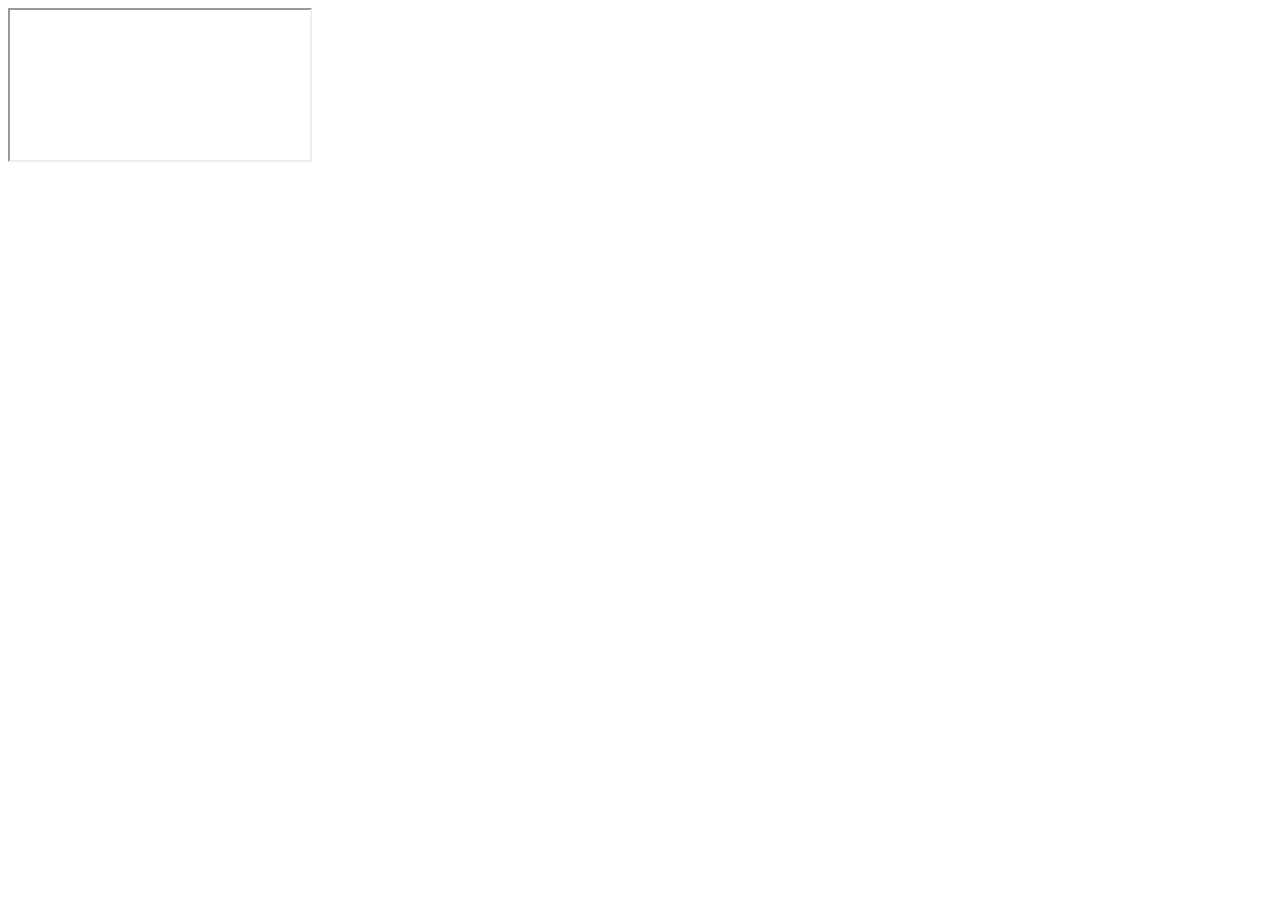
==== join.html @ f1ca178a "Testing join page" ====
<!DOCTYPE html>
<html lang="en">
<head>
  <meta charset="UTF-8">
  <title>Join | HKU Student Union</title>
</head>
<body>
  <iframe src="https://cryptpad.fr/form/#/2/form/view/0yoo8zKKMLaRPIo7ENljXrlR8A3KroBHEGmj60nUxcw/embed/"></iframe>
</body>
</html>
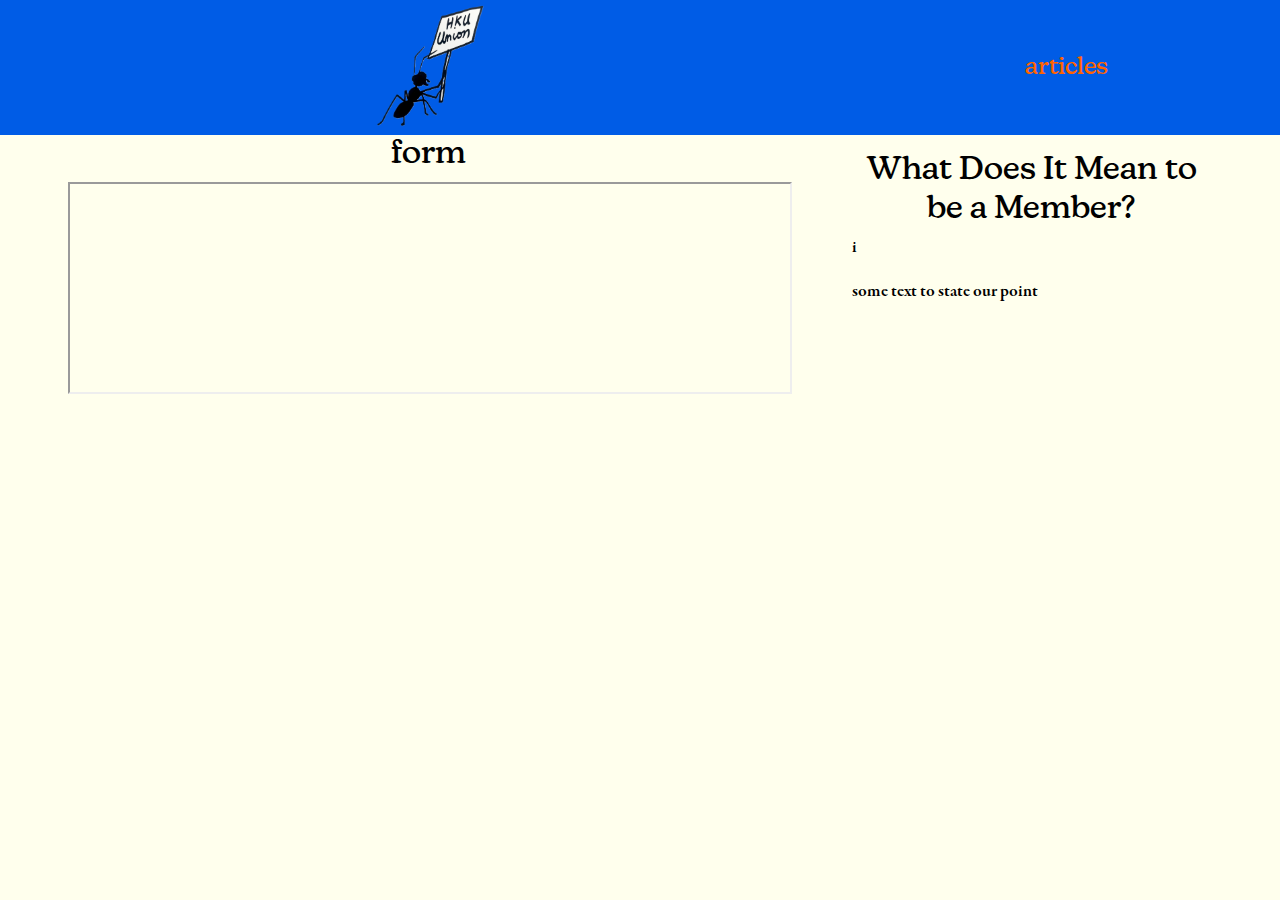
==== commit 1acf42bd: "new test for joining" ====
--- a/join.html
+++ b/join.html
@@ -1,10 +1,25 @@
 <!DOCTYPE html>
 <html lang="en">
-<head>
-  <meta charset="UTF-8">
-  <title>Join | HKU Student Union</title>
-</head>
-<body>
-  <iframe src="https://cryptpad.fr/form/#/2/form/view/0yoo8zKKMLaRPIo7ENljXrlR8A3KroBHEGmj60nUxcw/embed/"></iframe>
-</body>
+  <head>
+    <meta charset="UTF-8">
+    <title>Join | HKU Student Union</title>
+  </head>
+  <body>
+    <script src="header.js"> </script>
+
+    <div class="fullpage">
+      <div class="page">
+        <div class="main">
+          <div class="t subtitle">form</div>
+          <iframe src="https://cryptpad.fr/form/#/2/form/view/0yoo8zKKMLaRPIo7ENljXrlR8A3KroBHEGmj60nUxcw/embed/" width="100%" height="100%"></iframe>
+        </div>
+
+          <div class="side">
+           <section>
+ <div class="t subtitle">What Does It Mean to be a Member?</div>i
+ <p>some text to state our point</p>           
+</section>          </div>
+
+      </div>
+    </div></body>
 </html>
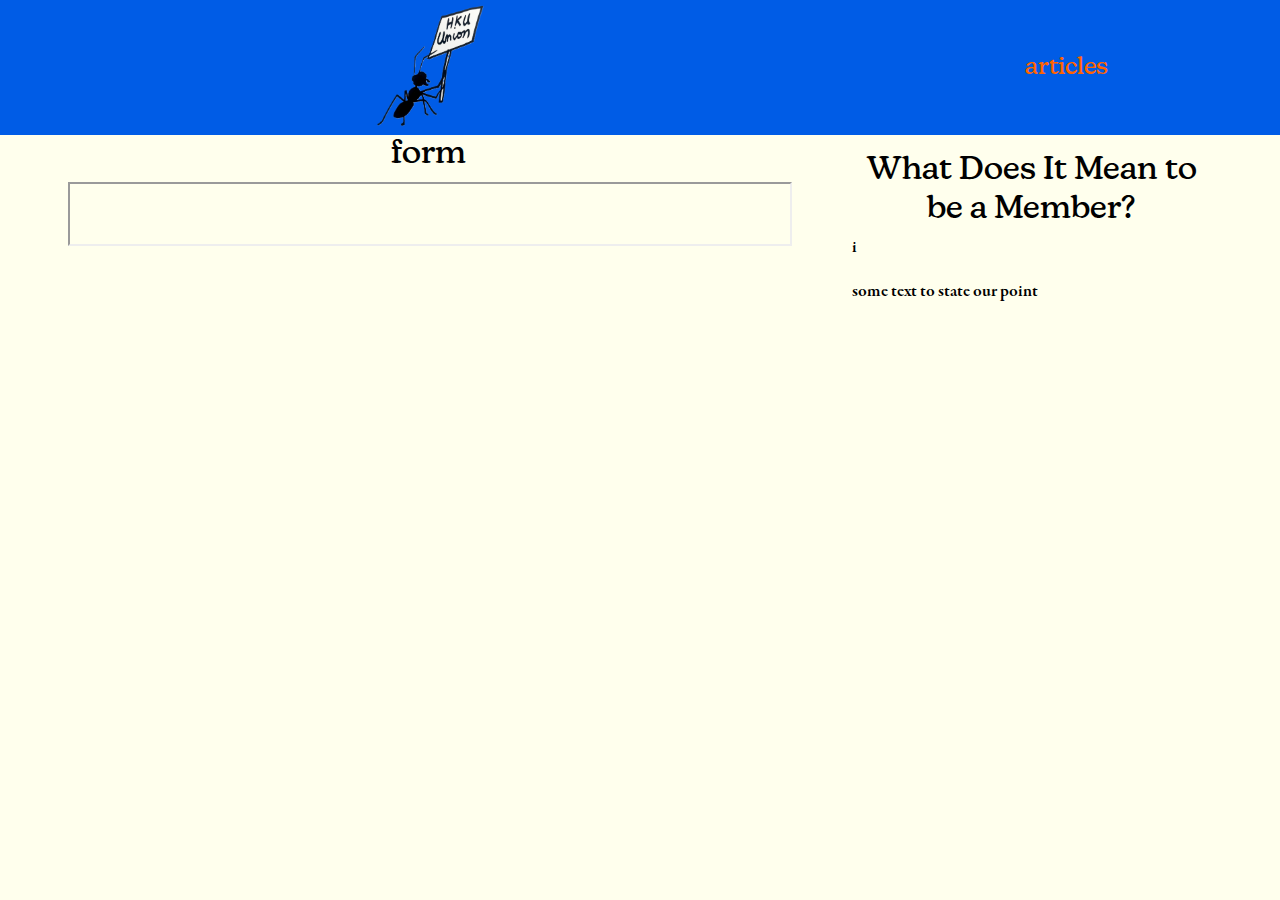
==== commit 74506c29: "updated join page slightly" ====
--- a/join.html
+++ b/join.html
@@ -11,7 +11,7 @@
       <div class="page">
         <div class="main">
           <div class="t subtitle">form</div>
-          <iframe src="https://cryptpad.fr/form/#/2/form/view/0yoo8zKKMLaRPIo7ENljXrlR8A3KroBHEGmj60nUxcw/embed/" width="100%" height="100%"></iframe>
+          <iframe src="https://cryptpad.fr/form/#/2/form/view/0yoo8zKKMLaRPIo7ENljXrlR8A3KroBHEGmj60nUxcw/embed/" width="100%" height="60vh"></iframe>
         </div>
 
           <div class="side">
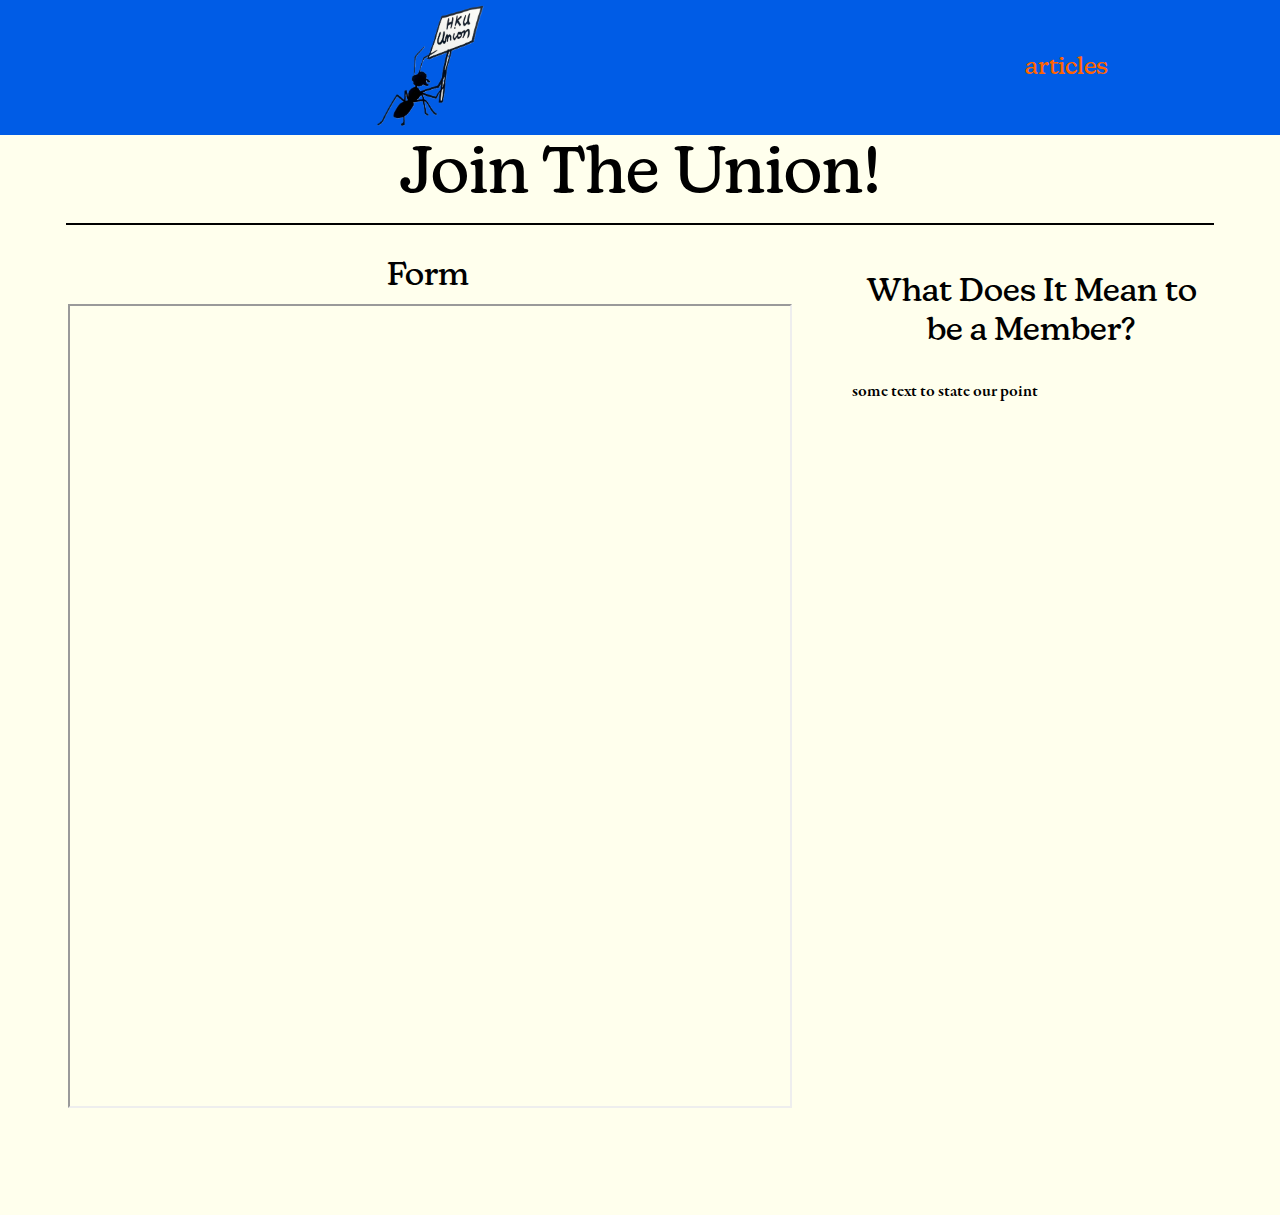
==== commit fd607730: "new update, added title at join" ====
--- a/join.html
+++ b/join.html
@@ -8,15 +8,21 @@
     <script src="header.js"> </script>
 
     <div class="fullpage">
+
+      <div class="c">
+        <div class="t title">Join The Union!</div>
+        <hr>
+      </div>
+      
       <div class="page">
         <div class="main">
-          <div class="t subtitle">form</div>
-          <iframe src="https://cryptpad.fr/form/#/2/form/view/0yoo8zKKMLaRPIo7ENljXrlR8A3KroBHEGmj60nUxcw/embed/" width="100%" height="60vh"></iframe>
+          <div class="t subtitle">Form</div>
+          <iframe src="https://cryptpad.fr/form/#/2/form/view/0yoo8zKKMLaRPIo7ENljXrlR8A3KroBHEGmj60nUxcw/embed/" width="100%" height="800"></iframe>
         </div>
 
           <div class="side">
            <section>
- <div class="t subtitle">What Does It Mean to be a Member?</div>i
+ <div class="t subtitle">What Does It Mean to be a Member?</div>
  <p>some text to state our point</p>           
 </section>          </div>
 
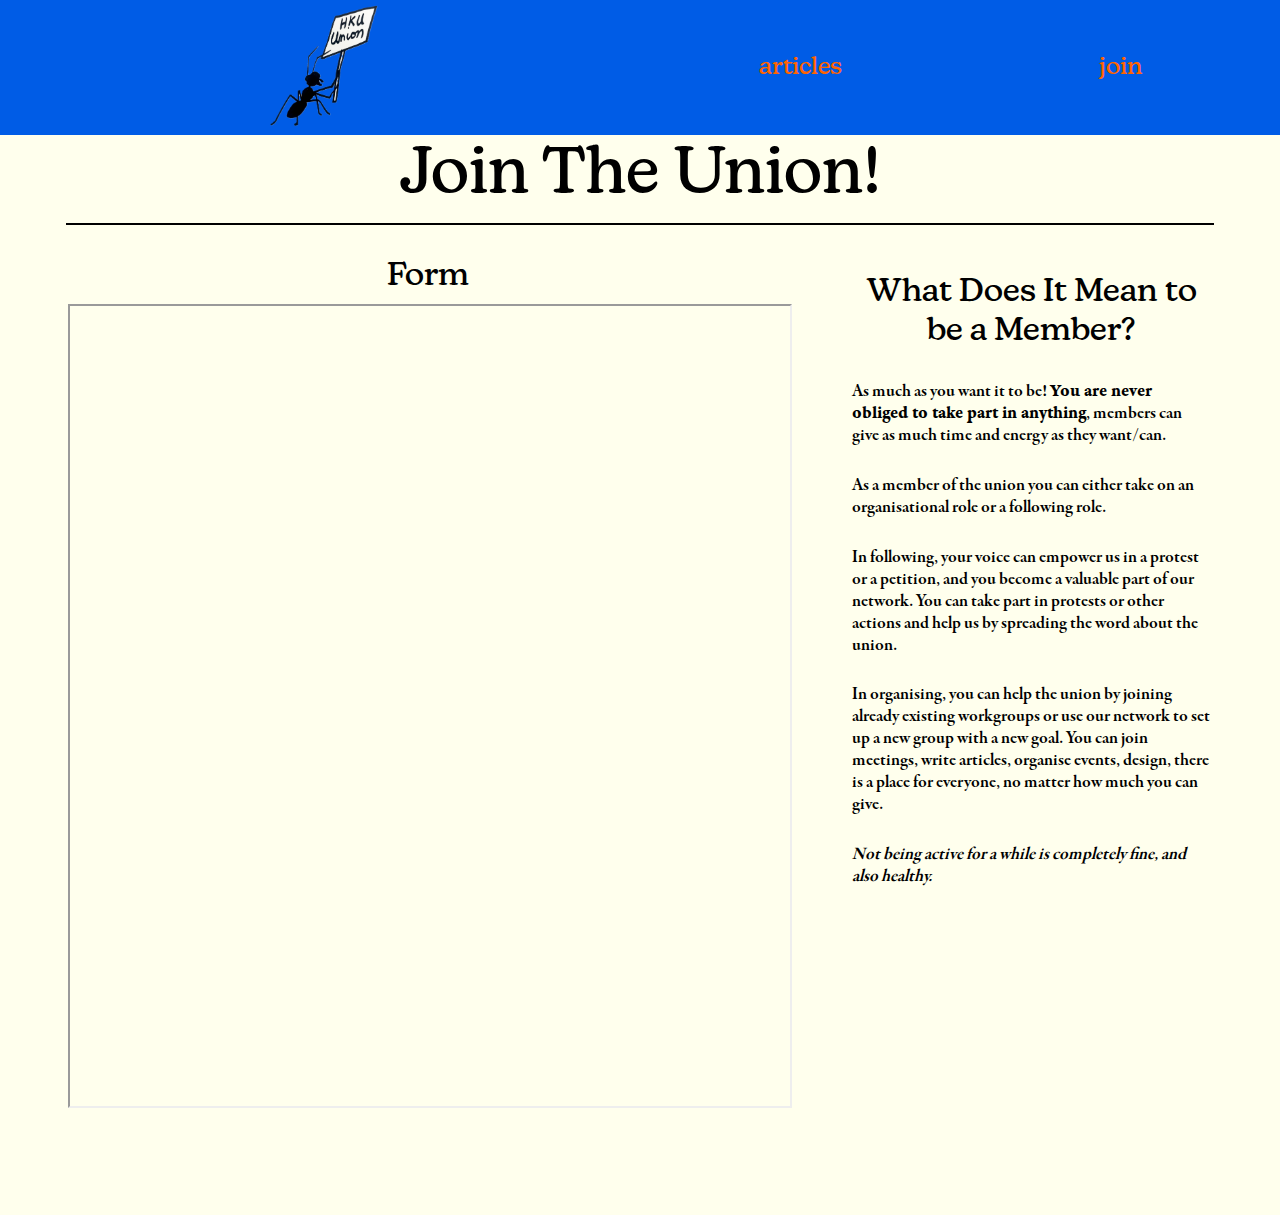
==== commit a8496813: "grand opening of join page, added text" ====
--- a/join.html
+++ b/join.html
@@ -13,19 +13,18 @@
         <div class="t title">Join The Union!</div>
         <hr>
       </div>
-      
+
       <div class="page">
         <div class="main">
           <div class="t subtitle">Form</div>
           <iframe src="https://cryptpad.fr/form/#/2/form/view/0yoo8zKKMLaRPIo7ENljXrlR8A3KroBHEGmj60nUxcw/embed/" width="100%" height="800"></iframe>
         </div>
 
-          <div class="side">
-           <section>
- <div class="t subtitle">What Does It Mean to be a Member?</div>
- <p>some text to state our point</p>           
-</section>          </div>
+        <div class="side">
+          <section>
+            <div class="t subtitle">What Does It Mean to be a Member?</div> <p> As much as you want it to be! <strong> You are never obliged to take part in anything</strong>, members can give as much time and energy as they want/can. </p> <p> As a member of the union you can either take on an organisational role or a following role.</p> <p> In following, your voice can empower us in a protest or a petition, and you become a valuable part of our network. You can take part in protests or other actions and help us by spreading the word about the union. </p> <p> In organising, you can help the union by joining already existing workgroups or use our network to set up a new group with a new goal. You can join meetings, write articles, organise events, design, there is a place for everyone, no matter how much you can give. </p><p> <em>Not being active for a while is completely fine, and also healthy. </em></p> </section>  </div>
+          </div>
+    </div>
 
-      </div>
-    </div></body>
+  </body>
 </html>
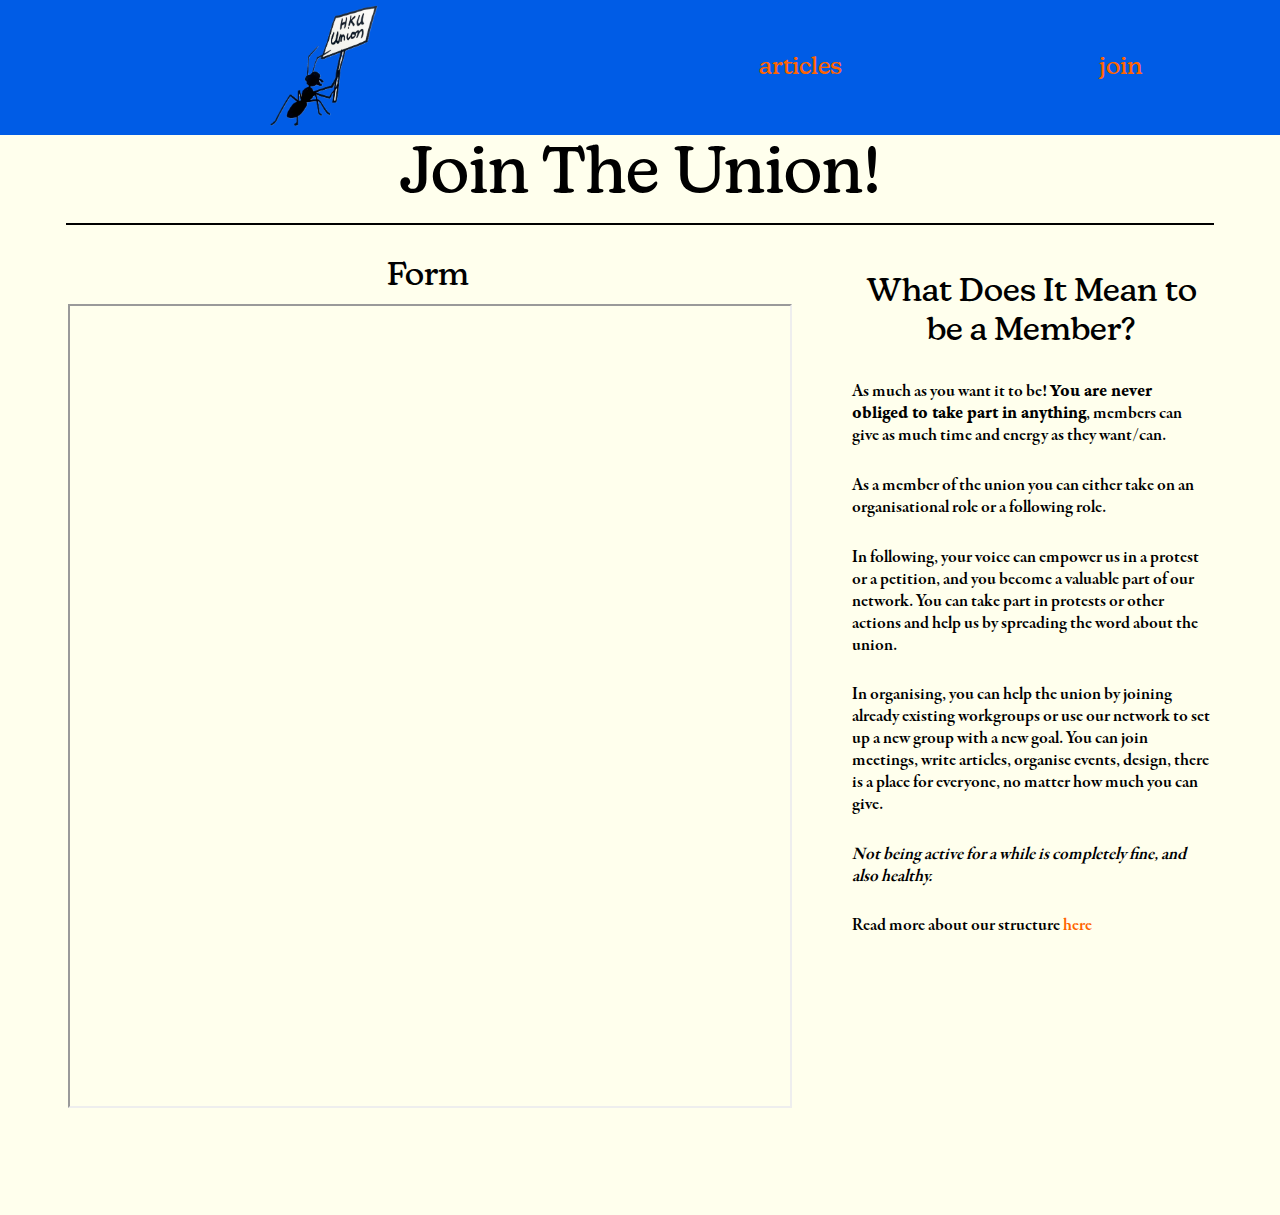
==== commit e968635a: "added link on join to structure" ====
--- a/join.html
+++ b/join.html
@@ -22,7 +22,7 @@
 
         <div class="side">
           <section>
-            <div class="t subtitle">What Does It Mean to be a Member?</div> <p> As much as you want it to be! <strong> You are never obliged to take part in anything</strong>, members can give as much time and energy as they want/can. </p> <p> As a member of the union you can either take on an organisational role or a following role.</p> <p> In following, your voice can empower us in a protest or a petition, and you become a valuable part of our network. You can take part in protests or other actions and help us by spreading the word about the union. </p> <p> In organising, you can help the union by joining already existing workgroups or use our network to set up a new group with a new goal. You can join meetings, write articles, organise events, design, there is a place for everyone, no matter how much you can give. </p><p> <em>Not being active for a while is completely fine, and also healthy. </em></p> </section>  </div>
+            <div class="t subtitle">What Does It Mean to be a Member?</div> <p> As much as you want it to be! <strong> You are never obliged to take part in anything</strong>, members can give as much time and energy as they want/can. </p> <p> As a member of the union you can either take on an organisational role or a following role.</p> <p> In following, your voice can empower us in a protest or a petition, and you become a valuable part of our network. You can take part in protests or other actions and help us by spreading the word about the union. </p> <p> In organising, you can help the union by joining already existing workgroups or use our network to set up a new group with a new goal. You can join meetings, write articles, organise events, design, there is a place for everyone, no matter how much you can give. </p><p> <em>Not being active for a while is completely fine, and also healthy. </em></p>  <p>Read more about our structure <a href="index.html#Structure">here</a></p> </section>  </div>
           </div>
     </div>
 
